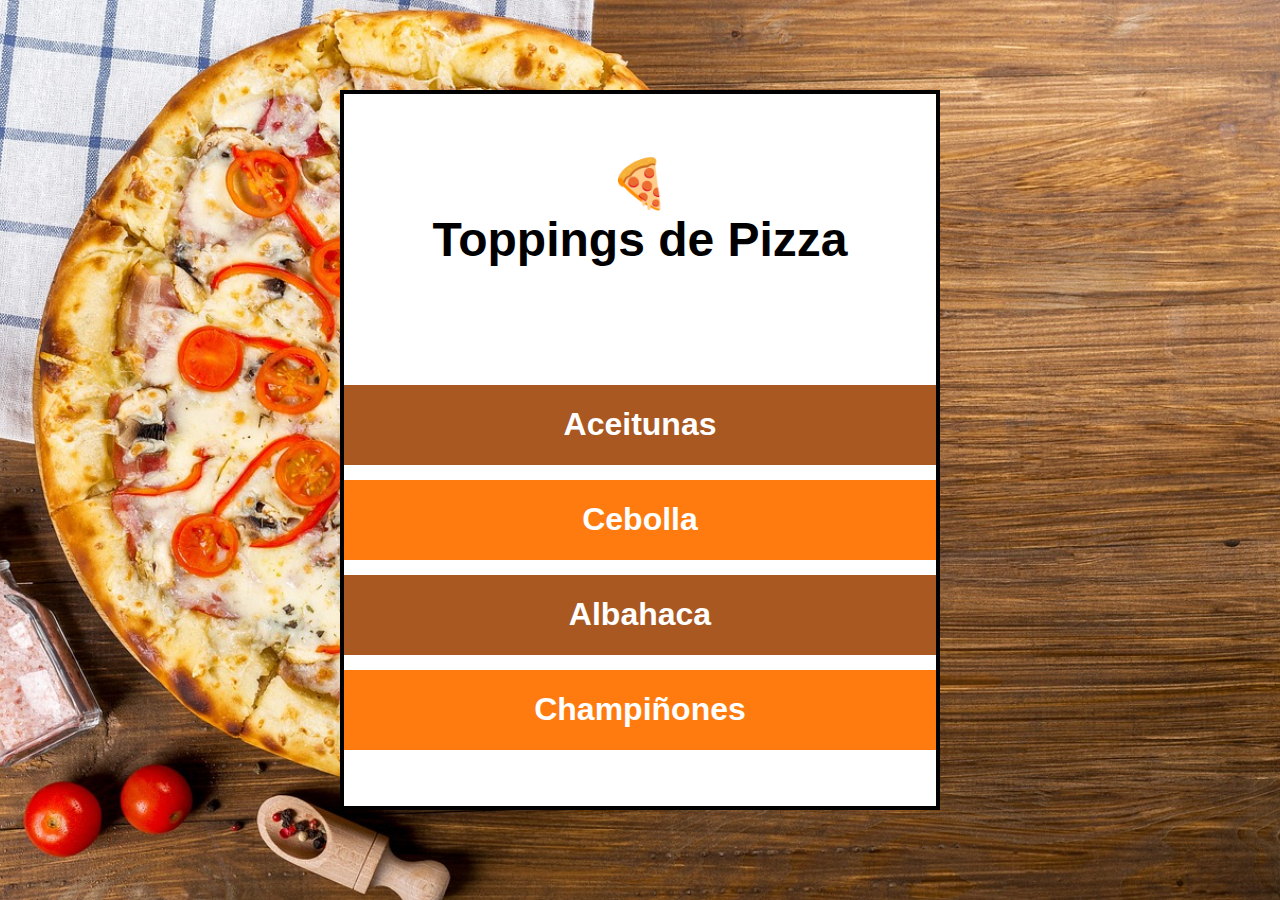
==== 02-toppings-de-pizza/index.html @ 6be63343 "Terminar aplicación 06-todo-app" ====
<!--  *********************************************  -->
<!--  **********  /02-toppings-de-pizza  **********  -->
<!--  *********************************************  -->

<!DOCTYPE html>
<html lang="es">

<head>
    <meta charset="UTF-8">
    <meta name="viewport" content="width=device-width, initial-scale=1.0">
    <title> Toppings de Pizza </title>
    <link rel="icon" type="image/png" href="imagenes/">
    <link rel="stylesheet" href="style.css">
</head>

<body>

    <div id="contenedor">

        <h1 id="titulo"> 🍕 <br> Toppings de Pizza </h1>
        <!-- <h2 id="titulo"> 🍕 Practica </h2> -->


        <ul id="lista-toppings">
            <li class="topping fondo-marron" id="aceitunas"> Aceitunas </li>
            <li class="topping fondo-naranja"> Cebolla </li>
            <li class="topping fondo-marron" id="albahaca"> Albahaca </li>
            <li class="topping fondo-naranja"> Champiñones </li>

        </ul>

    </div>
  
    <script src="app.js"> </script>

</body>

</html>
---- 02-toppings-de-pizza/style.css ----
/*  **********************************  */
/*  **********  /style.css  **********  */
/*  **********************************  */

* {
    margin: 0;
    padding: 0;
    box-sizing: border-box;
    font-family: 'Lato', sans-serif;
}

body {
    display: flex;
    justify-content: center;
    align-items: center;
    height: 100vh;
    text-align: center;
    background: url(imagenes/pizza.jpg) no-repeat center center/cover;
}

#contenedor {
    display: flex;
    flex-wrap: wrap;
    justify-content: center;
    align-items: center;
    width: 80%;
    max-width: 600px;
    min-height: 80vh;
    background-color: white;
    border: 4px solid black;
}

h1 {
    font-size: 3rem;
    width: 100%;
    margin: 20px 10px;
}

ul {
    width: 100%;
    height: 100%;
}

.topping {
    display: flex;
    flex-wrap: wrap;
    justify-content: center;
    width: 100%;
    height: 80px;
    margin: 15px 0;
    font-size: 2rem;
    font-weight: bold;
    color: white;
    align-items: center;
}

.fondo-marron {
    background-color: #aa5822;
}

.fondo-naranja {
    background-color: #ff7b0f;
}
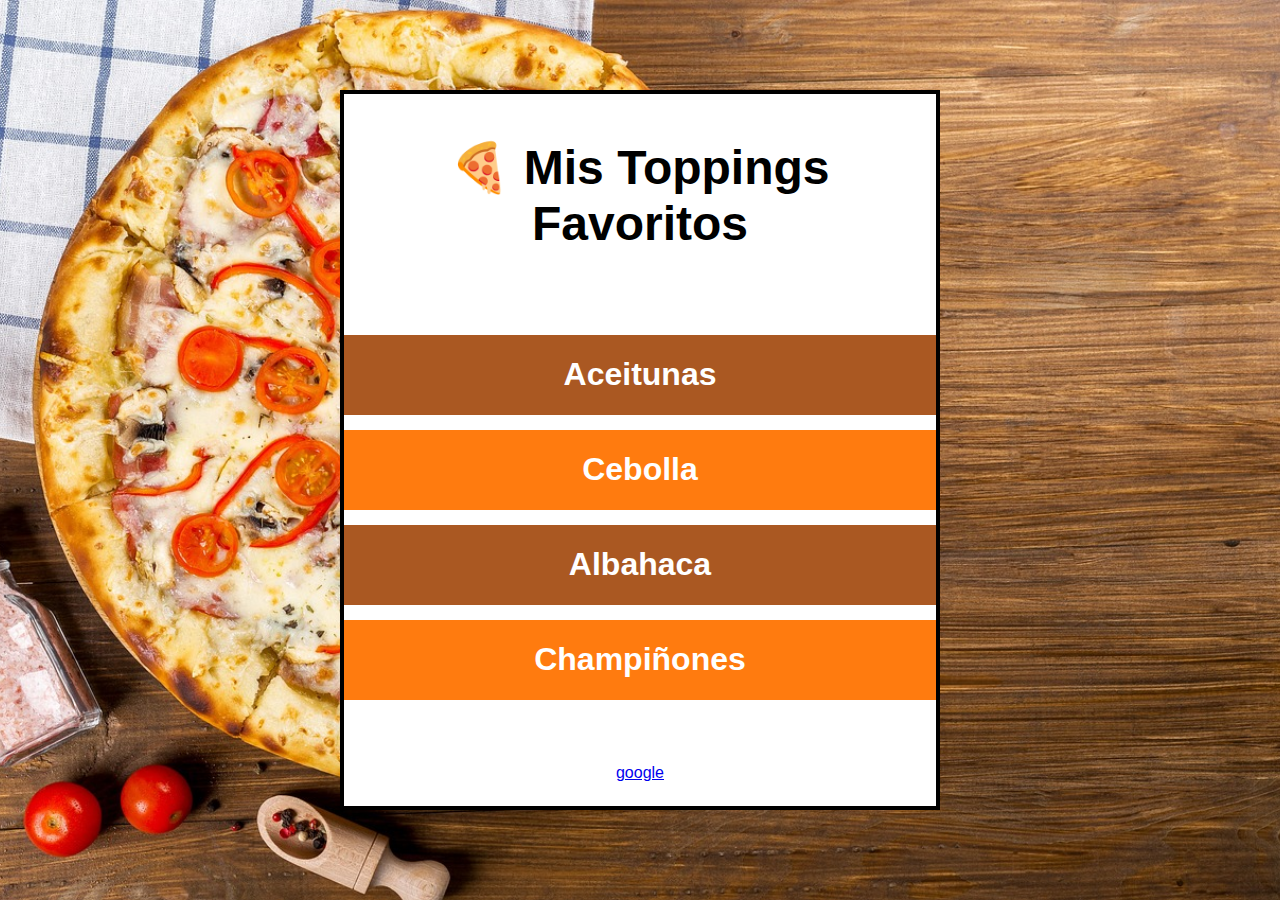
==== commit 066e26df: "Terminado 02-toppings-de-pizza" ====
--- a/02-toppings-de-pizza/index.html
+++ b/02-toppings-de-pizza/index.html
@@ -11,6 +11,7 @@
     <title> Toppings de Pizza </title>
     <link rel="icon" type="image/png" href="imagenes/">
     <link rel="stylesheet" href="style.css">
+    <script src="jquery-3.7.1.min.js"> </script>
 </head>
 
 <body>
@@ -26,12 +27,15 @@
             <li class="topping fondo-naranja"> Cebolla </li>
             <li class="topping fondo-marron" id="albahaca"> Albahaca </li>
             <li class="topping fondo-naranja"> Champiñones </li>
-
         </ul>
 
+        <a href="https://www.freecodecamp.org/espanol"> freeCodeCamp </a>
+
     </div>
-  
+
     <script src="app.js"> </script>
+
+    </script>
 
 </body>
 
--- a/02-toppings-de-pizza/style.css
+++ b/02-toppings-de-pizza/style.css
@@ -62,3 +62,6 @@
     background-color: #ff7b0f;
 }
 
+.texto-verde {
+    color: greenyellow;
+}